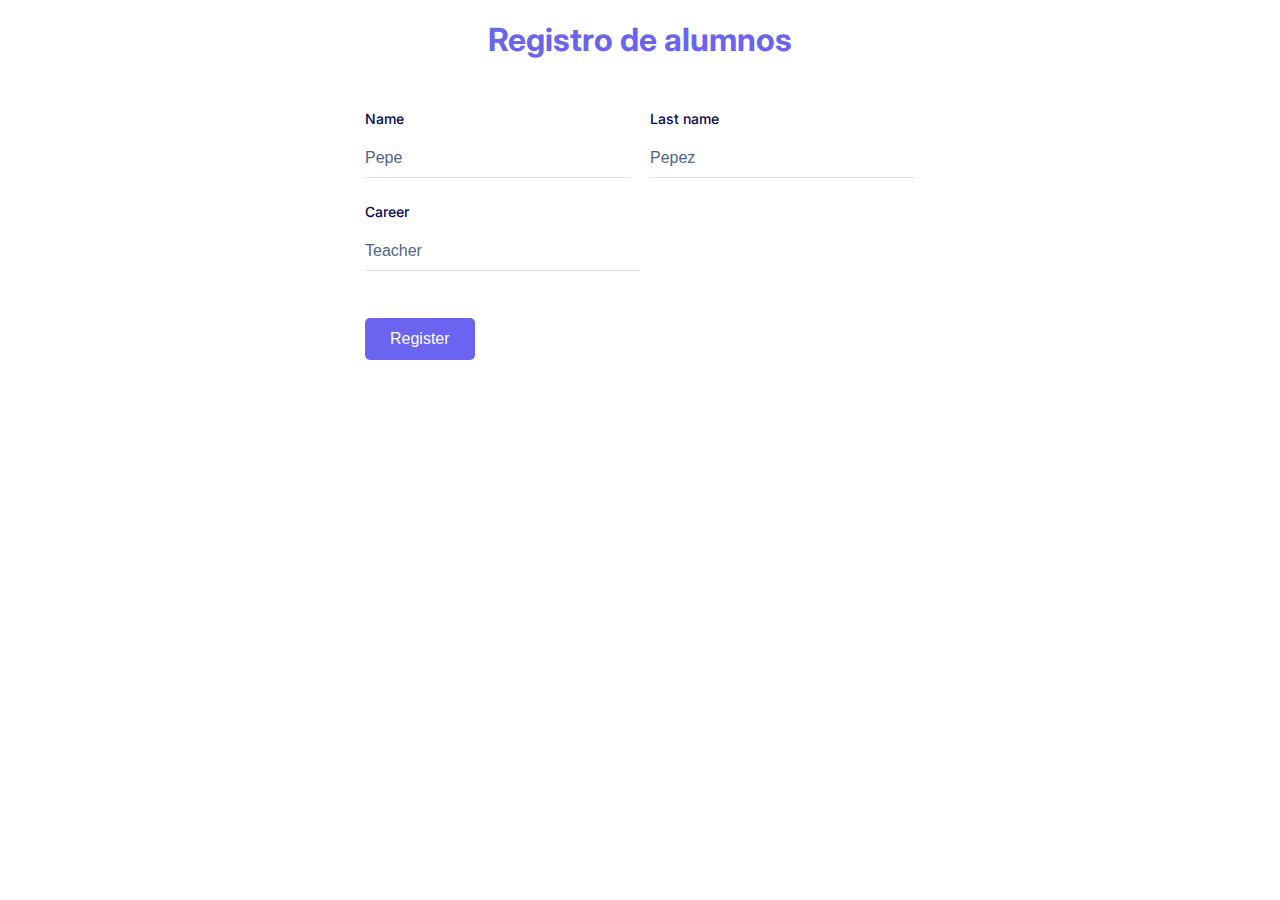
==== Webs/api1/index.html @ 7a7d75a6 "web para api rest 1 subida. JSON para petición creado. Sale nulo en los campos" ====
<!DOCTYPE html>
<html lang="en">
<head>
    <meta charset="UTF-8">
    <meta name="viewport" content="width=device-width, initial-scale=1.0">
    <link rel="stylesheet" href="style.css">
    <title>Formulario</title>
</head>
<body>
  <h1> Registro de alumnos</h1>
    <div class="formbold-main-wrapper">
        <div class="formbold-form-wrapper">
          <form method="POST">
              <div class="formbold-input-flex">
                <div>
                    <input
                    type="text"
                    name="name"
                    id="name"
                    placeholder="Pepe"
                    class="formbold-form-input"
                    />
                    <label for="name" class="formbold-form-label"> Name </label>
                </div>
                <div>
                    <input
                    type="text"
                    name="surname"
                    id="surname"
                    placeholder="Pepez"
                    class="formbold-form-input"
                    />
                    <label for="surname" class="formbold-form-label"> Last name </label>
                </div>
              </div>
      
              <div class="formbold-input-flex">
                <div>
                    <input
                    type="text"
                    name="career"
                    id="career"
                    placeholder="Teacher"
                    class="formbold-form-input"
                    />
                    <label for="career" class="formbold-form-label"> Career </label>
                </div>
              </div>
              <button id="btnRegistrar" class="formbold-btn">
                  Register
              </button>
          </form>
        </div>
      </div>
      <script src="script.js"></script>
</body>
</html>
---- Webs/api1/style.css ----
@import url('https://fonts.googleapis.com/css2?family=Inter:wght@400;500;600;700&display=swap');
* {
  margin: 0;
  padding: 0;
  box-sizing: border-box;
}
body {
  font-family: "Inter", sans-serif;
}
.formbold-main-wrapper {
  display: flex;
  align-items: center;
  justify-content: center;
  padding: 48px;
}

.formbold-form-wrapper {
  margin: 0 auto;
  max-width: 550px;
  width: 100%;
  background: white;
}

.formbold-input-flex {
  display: flex;
  gap: 20px;
  margin-bottom: 22px;
}
.formbold-input-flex > div {
  width: 50%;
  display: flex;
  flex-direction: column-reverse;
}
.formbold-textarea {
  display: flex;
  flex-direction: column-reverse;
}

.formbold-form-input {
  width: 100%;
  padding-bottom: 10px;
  border: none;
  border-bottom: 1px solid #DDE3EC;
  background: #FFFFFF;
  font-weight: 500;
  font-size: 16px;
  color: #07074D;
  outline: none;
  resize: none;
}
.formbold-form-input::placeholder {
  color: #536387;
}
.formbold-form-input:focus {
  border-color: #6A64F1;
}
.formbold-form-label {
  color: #07074D;
  font-weight: 500;
  font-size: 14px;
  line-height: 24px;
  display: block;
  margin-bottom: 18px;
}
.formbold-form-input:focus + .formbold-form-label {
  color: #6A64F1;
}

.formbold-input-file {
  margin-top: 30px;
}
.formbold-input-file input[type="file"] {
  position: absolute;
  top: 6px;
  left: 0;
  z-index: -1;
}
.formbold-input-file .formbold-input-label {
  display: flex;
  align-items: center;
  gap: 10px;
  position: relative;
}

.formbold-filename-wrapper {
  display: flex;
  flex-direction: column;
  gap: 6px;
  margin-bottom: 22px;
}
.formbold-filename {
  display: flex;
  align-items: center;
  justify-content: space-between;
  font-size: 14px;
  line-height: 24px;
  color: #536387;
}
.formbold-filename svg {
  cursor: pointer;
}

.formbold-btn {
    
  font-size: 16px;
  border-radius: 5px;
  padding: 12px 25px;
  border: none;
  font-weight: 500;
  background-color: #6A64F1;
  color: white;
  cursor: pointer;
  margin-top: 25px;
}
.formbold-btn:hover {
  box-shadow: 0px 3px 8px rgba(0, 0, 0, 0.05);
}

h1 {
    text-align: center;
    color: #6A64F1;
    margin-top: 20px;
}
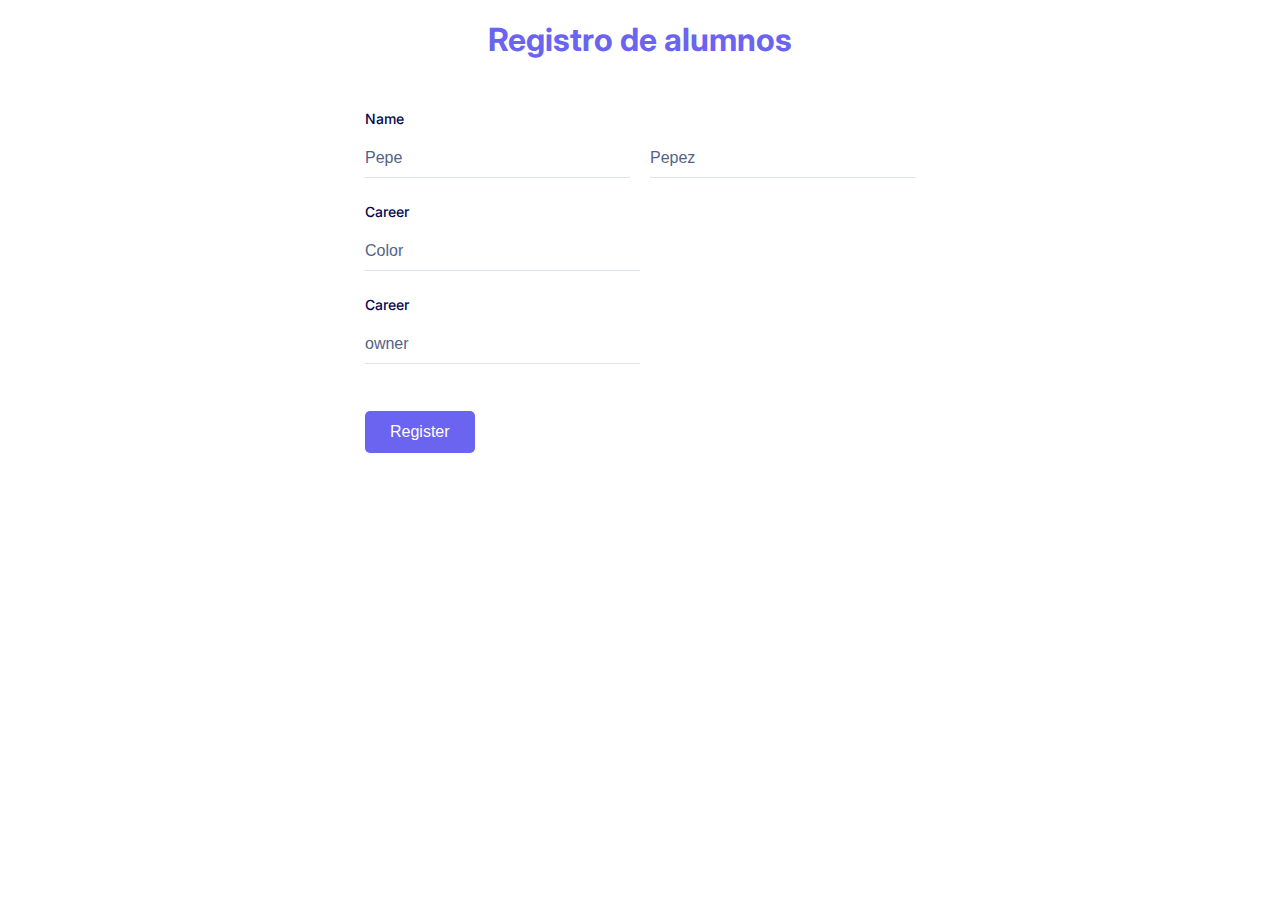
==== commit ea686e85: "archivos de api y microservicios subidos" ====
--- a/Webs/api1/index.html
+++ b/Webs/api1/index.html
@@ -30,7 +30,7 @@
                     placeholder="Pepez"
                     class="formbold-form-input"
                     />
-                    <label for="surname" class="formbold-form-label"> Last name </label>
+                    <label for="surname" class="formbold-form-label">  </label>
                 </div>
               </div>
       
@@ -40,10 +40,22 @@
                     type="text"
                     name="career"
                     id="career"
-                    placeholder="Teacher"
+                    placeholder="Color"
                     class="formbold-form-input"
                     />
                     <label for="career" class="formbold-form-label"> Career </label>
+                </div>
+              </div>
+              <div class="formbold-input-flex">
+                <div>
+                    <input
+                    type="text"
+                    name="owner"
+                    id="owner"
+                    placeholder="owner"
+                    class="formbold-form-input"
+                    />
+                    <label for="owner" class="formbold-form-label"> Career </label>
                 </div>
               </div>
               <button id="btnRegistrar" class="formbold-btn">
